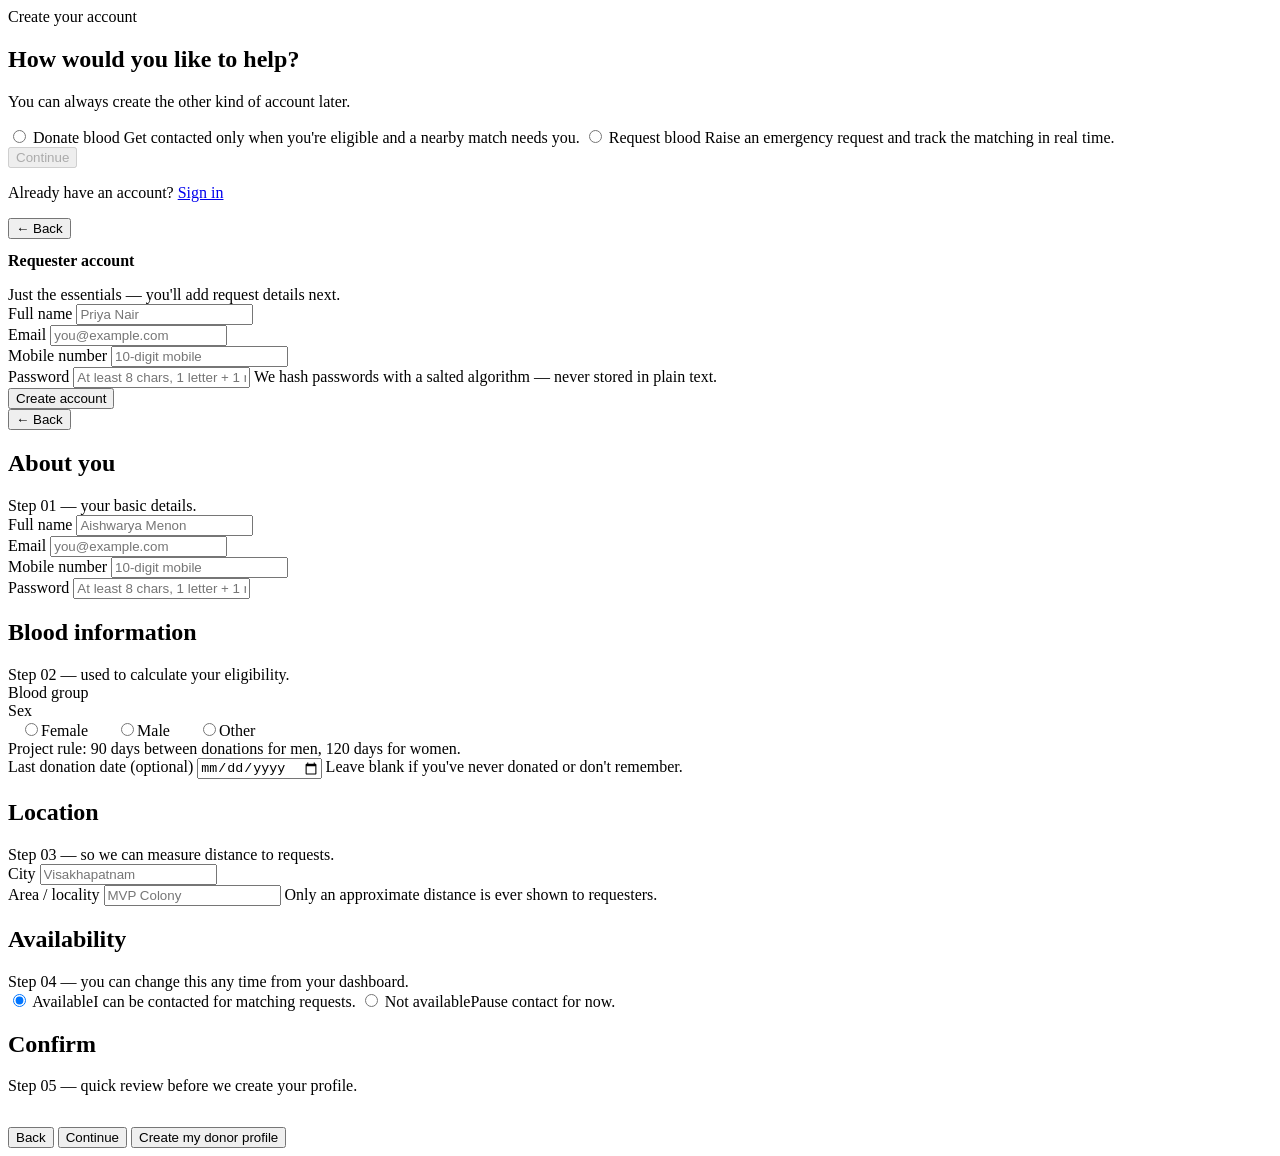
==== frontend/register.html @ a964b826 "Blood Donor Connector: intelligent emergency blood-matching platform Full-stack app: Flask + SQLAlch" ====
<!DOCTYPE html>
<html lang="en">
<head>
  <meta charset="UTF-8" />
  <meta name="viewport" content="width=device-width, initial-scale=1" />
  <meta name="description" content="Join Blood Donor Connector as a donor or a requester." />
  <meta name="color-scheme" content="light dark" />
  <title>Create your account · Blood Donor Connector</title>
  <link rel="icon" href="data:image/svg+xml,%3Csvg xmlns='http://www.w3.org/2000/svg' viewBox='0 0 24 24'%3E%3Cpath d='M12 2S5 10 5 15a7 7 0 0 0 14 0C19 10 12 2 12 2Z' fill='%23c2132c'/%3E%3C/svg%3E" />
  <link rel="preconnect" href="https://fonts.googleapis.com" />
  <link rel="preconnect" href="https://fonts.gstatic.com" crossorigin />
  <link href="https://fonts.googleapis.com/css2?family=Inter:wght@400;500;600;700&family=Manrope:wght@600;700;800&display=swap" rel="stylesheet" />
  <link rel="stylesheet" href="/css/style.css" />
  <link rel="stylesheet" href="/css/pages.css" />
  <link rel="stylesheet" href="/css/responsive.css" />
</head>
<body>
  <header class="nav" id="nav"></header>

  <main class="app-main">
    <div class="container wizard">

      <!-- ROLE CHOICE -->
      <section id="roleStep" class="stack-lg">
        <header class="text-center stack">
          <span class="eyebrow">Create your account</span>
          <h1>How would you like to help?</h1>
          <p>You can always create the other kind of account later.</p>
        </header>
        <div class="choice-grid" style="grid-template-columns:1fr 1fr;gap:var(--sp-4)">
          <label class="choice">
            <input type="radio" name="role" value="donor" />
            <span class="choice__mark"></span>
            <span>
              <span class="choice__title">Donate blood</span>
              <span class="choice__desc">Get contacted only when you're eligible and a nearby match needs you.</span>
            </span>
          </label>
          <label class="choice">
            <input type="radio" name="role" value="requester" />
            <span class="choice__mark"></span>
            <span>
              <span class="choice__title">Request blood</span>
              <span class="choice__desc">Raise an emergency request and track the matching in real time.</span>
            </span>
          </label>
        </div>
        <button class="btn btn--primary btn--lg btn--block" id="roleNext" disabled>Continue</button>
        <p class="text-center soft">Already have an account? <a class="link" href="/login.html">Sign in</a></p>
      </section>

      <!-- REQUESTER FORM -->
      <section id="requesterStep" class="hide">
        <button class="link" id="reqBack" style="margin-bottom:var(--sp-4)">← Back</button>
        <div class="card card--pad-lg">
          <h1 style="font-size:var(--fs-2xl)">Requester account</h1>
          <p style="margin-bottom:var(--sp-6)">Just the essentials — you'll add request details next.</p>
          <form id="requesterForm" class="stack" novalidate>
            <div class="field">
              <label for="rq-name">Full name</label>
              <input class="input" id="rq-name" name="name" autocomplete="name" placeholder="Priya Nair" required />
            </div>
            <div class="grid grid-2" style="gap:var(--sp-4)">
              <div class="field">
                <label for="rq-email">Email</label>
                <input class="input" id="rq-email" name="email" type="email" autocomplete="email" placeholder="you@example.com" required />
              </div>
              <div class="field">
                <label for="rq-phone">Mobile number</label>
                <input class="input" id="rq-phone" name="phone" inputmode="tel" placeholder="10-digit mobile" required />
              </div>
            </div>
            <div class="field">
              <label for="rq-password">Password</label>
              <input class="input" id="rq-password" name="password" type="password" autocomplete="new-password" placeholder="At least 8 chars, 1 letter + 1 number" required />
              <span class="hint">We hash passwords with a salted algorithm — never stored in plain text.</span>
            </div>
            <button class="btn btn--primary btn--lg btn--block" type="submit" id="rqSubmit">Create account</button>
          </form>
        </div>
      </section>

      <!-- DONOR WIZARD -->
      <section id="donorStep" class="hide">
        <button class="link" id="donorBack" style="margin-bottom:var(--sp-4)">← Back</button>

        <div class="stepper" id="stepper"></div>

        <form id="donorForm" novalidate>
          <!-- 1 About you -->
          <div class="wizard__panel card card--pad-lg" data-panel="1">
            <h2>About you</h2>
            <p style="margin-bottom:var(--sp-5)">Step 01 — your basic details.</p>
            <div class="stack">
              <div class="field">
                <label for="d-name">Full name</label>
                <input class="input" id="d-name" name="name" autocomplete="name" placeholder="Aishwarya Menon" />
              </div>
              <div class="grid grid-2" style="gap:var(--sp-4)">
                <div class="field">
                  <label for="d-email">Email</label>
                  <input class="input" id="d-email" name="email" type="email" autocomplete="email" placeholder="you@example.com" />
                </div>
                <div class="field">
                  <label for="d-phone">Mobile number</label>
                  <input class="input" id="d-phone" name="phone" inputmode="tel" placeholder="10-digit mobile" />
                </div>
              </div>
              <div class="field">
                <label for="d-password">Password</label>
                <input class="input" id="d-password" name="password" type="password" autocomplete="new-password" placeholder="At least 8 chars, 1 letter + 1 number" />
              </div>
            </div>
          </div>

          <!-- 2 Blood -->
          <div class="wizard__panel card card--pad-lg hide" data-panel="2">
            <h2>Blood information</h2>
            <p style="margin-bottom:var(--sp-5)">Step 02 — used to calculate your eligibility.</p>
            <div class="stack">
              <div class="field">
                <label>Blood group</label>
                <div class="pill-row" id="groupPicker"></div>
                <input type="hidden" name="blood_group" />
              </div>
              <div class="field">
                <label>Sex</label>
                <div class="choice-grid" style="grid-template-columns:repeat(3,1fr);gap:10px" id="genderPicker">
                  <label class="choice" style="padding:12px"><input type="radio" name="gender" value="female" /><span class="choice__mark"></span><span class="choice__title">Female</span></label>
                  <label class="choice" style="padding:12px"><input type="radio" name="gender" value="male" /><span class="choice__mark"></span><span class="choice__title">Male</span></label>
                  <label class="choice" style="padding:12px"><input type="radio" name="gender" value="other" /><span class="choice__mark"></span><span class="choice__title">Other</span></label>
                </div>
                <span class="hint">Project rule: 90 days between donations for men, 120 days for women.</span>
              </div>
              <div class="field">
                <label for="d-last">Last donation date <span class="muted">(optional)</span></label>
                <input class="input" id="d-last" name="last_donation_date" type="date" />
                <span class="hint">Leave blank if you've never donated or don't remember.</span>
              </div>
            </div>
          </div>

          <!-- 3 Location -->
          <div class="wizard__panel card card--pad-lg hide" data-panel="3">
            <h2>Location</h2>
            <p style="margin-bottom:var(--sp-5)">Step 03 — so we can measure distance to requests.</p>
            <div class="stack">
              <div class="field">
                <label for="d-city">City</label>
                <input class="input" id="d-city" name="city" list="cityList" placeholder="Visakhapatnam" />
                <datalist id="cityList"></datalist>
              </div>
              <div class="field">
                <label for="d-locality">Area / locality</label>
                <input class="input" id="d-locality" name="locality" placeholder="MVP Colony" />
                <span class="hint">Only an approximate distance is ever shown to requesters.</span>
              </div>
            </div>
          </div>

          <!-- 4 Availability -->
          <div class="wizard__panel card card--pad-lg hide" data-panel="4">
            <h2>Availability</h2>
            <p style="margin-bottom:var(--sp-5)">Step 04 — you can change this any time from your dashboard.</p>
            <div class="choice-grid" style="grid-template-columns:1fr 1fr;gap:var(--sp-4)">
              <label class="choice">
                <input type="radio" name="available" value="true" checked />
                <span class="choice__mark"></span>
                <span><span class="choice__title">Available</span><span class="choice__desc">I can be contacted for matching requests.</span></span>
              </label>
              <label class="choice">
                <input type="radio" name="available" value="false" />
                <span class="choice__mark"></span>
                <span><span class="choice__title">Not available</span><span class="choice__desc">Pause contact for now.</span></span>
              </label>
            </div>
          </div>

          <!-- 5 Confirm -->
          <div class="wizard__panel card card--pad-lg hide" data-panel="5">
            <h2>Confirm</h2>
            <p style="margin-bottom:var(--sp-5)">Step 05 — quick review before we create your profile.</p>
            <dl class="stack" id="reviewList" style="display:grid;gap:10px"></dl>
            <div id="eligPreview" style="margin-top:var(--sp-5)"></div>
          </div>

          <div class="wizard__nav">
            <button type="button" class="btn btn--ghost" id="wizPrev">Back</button>
            <button type="button" class="btn btn--primary" id="wizNext">Continue</button>
            <button type="submit" class="btn btn--primary hide" id="wizSubmit">Create my donor profile</button>
          </div>
        </form>
      </section>
    </div>
  </main>

  <script src="/js/config.js"></script>
  <script src="/js/icons.js"></script>
  <script src="/js/api.js"></script>
  <script src="/js/ui.js"></script>
  <script src="/js/auth.js"></script>
  <script src="/js/notifications.js"></script>
  <script src="/js/register.js"></script>
</body>
</html>
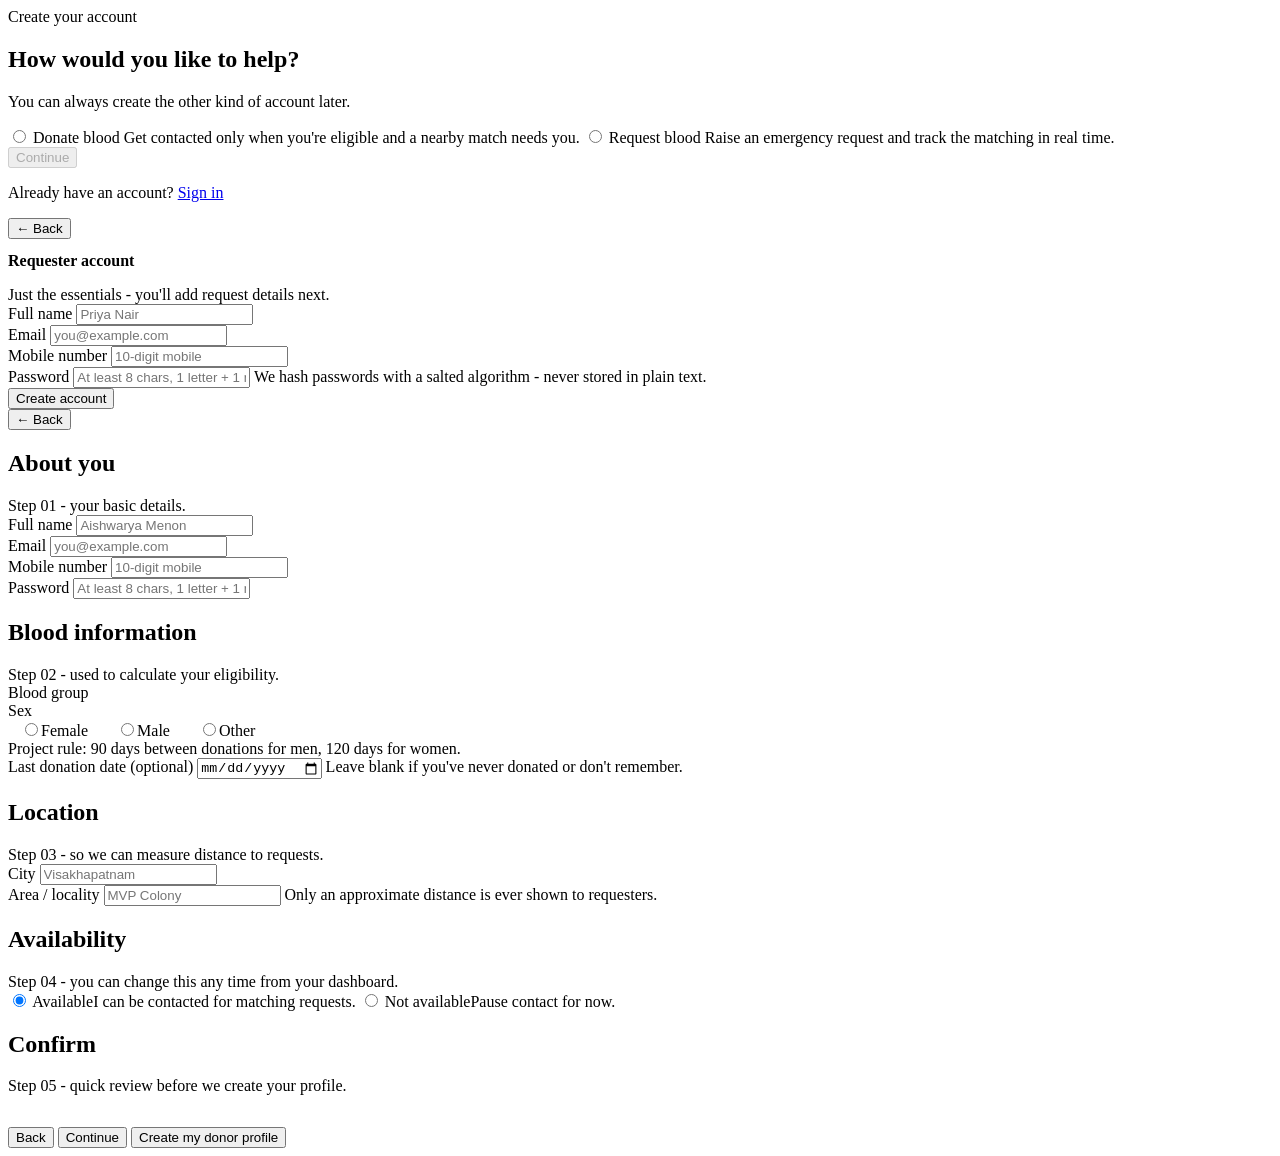
==== commit 795541f9: "Replace em/en dashes with single hyphens throughout" ====
--- a/frontend/register.html
+++ b/frontend/register.html
@@ -54,7 +54,7 @@
         <button class="link" id="reqBack" style="margin-bottom:var(--sp-4)">← Back</button>
         <div class="card card--pad-lg">
           <h1 style="font-size:var(--fs-2xl)">Requester account</h1>
-          <p style="margin-bottom:var(--sp-6)">Just the essentials — you'll add request details next.</p>
+          <p style="margin-bottom:var(--sp-6)">Just the essentials - you'll add request details next.</p>
           <form id="requesterForm" class="stack" novalidate>
             <div class="field">
               <label for="rq-name">Full name</label>
@@ -73,7 +73,7 @@
             <div class="field">
               <label for="rq-password">Password</label>
               <input class="input" id="rq-password" name="password" type="password" autocomplete="new-password" placeholder="At least 8 chars, 1 letter + 1 number" required />
-              <span class="hint">We hash passwords with a salted algorithm — never stored in plain text.</span>
+              <span class="hint">We hash passwords with a salted algorithm - never stored in plain text.</span>
             </div>
             <button class="btn btn--primary btn--lg btn--block" type="submit" id="rqSubmit">Create account</button>
           </form>
@@ -90,7 +90,7 @@
           <!-- 1 About you -->
           <div class="wizard__panel card card--pad-lg" data-panel="1">
             <h2>About you</h2>
-            <p style="margin-bottom:var(--sp-5)">Step 01 — your basic details.</p>
+            <p style="margin-bottom:var(--sp-5)">Step 01 - your basic details.</p>
             <div class="stack">
               <div class="field">
                 <label for="d-name">Full name</label>
@@ -116,7 +116,7 @@
           <!-- 2 Blood -->
           <div class="wizard__panel card card--pad-lg hide" data-panel="2">
             <h2>Blood information</h2>
-            <p style="margin-bottom:var(--sp-5)">Step 02 — used to calculate your eligibility.</p>
+            <p style="margin-bottom:var(--sp-5)">Step 02 - used to calculate your eligibility.</p>
             <div class="stack">
               <div class="field">
                 <label>Blood group</label>
@@ -143,7 +143,7 @@
           <!-- 3 Location -->
           <div class="wizard__panel card card--pad-lg hide" data-panel="3">
             <h2>Location</h2>
-            <p style="margin-bottom:var(--sp-5)">Step 03 — so we can measure distance to requests.</p>
+            <p style="margin-bottom:var(--sp-5)">Step 03 - so we can measure distance to requests.</p>
             <div class="stack">
               <div class="field">
                 <label for="d-city">City</label>
@@ -161,7 +161,7 @@
           <!-- 4 Availability -->
           <div class="wizard__panel card card--pad-lg hide" data-panel="4">
             <h2>Availability</h2>
-            <p style="margin-bottom:var(--sp-5)">Step 04 — you can change this any time from your dashboard.</p>
+            <p style="margin-bottom:var(--sp-5)">Step 04 - you can change this any time from your dashboard.</p>
             <div class="choice-grid" style="grid-template-columns:1fr 1fr;gap:var(--sp-4)">
               <label class="choice">
                 <input type="radio" name="available" value="true" checked />
@@ -179,7 +179,7 @@
           <!-- 5 Confirm -->
           <div class="wizard__panel card card--pad-lg hide" data-panel="5">
             <h2>Confirm</h2>
-            <p style="margin-bottom:var(--sp-5)">Step 05 — quick review before we create your profile.</p>
+            <p style="margin-bottom:var(--sp-5)">Step 05 - quick review before we create your profile.</p>
             <dl class="stack" id="reviewList" style="display:grid;gap:10px"></dl>
             <div id="eligPreview" style="margin-top:var(--sp-5)"></div>
           </div>
